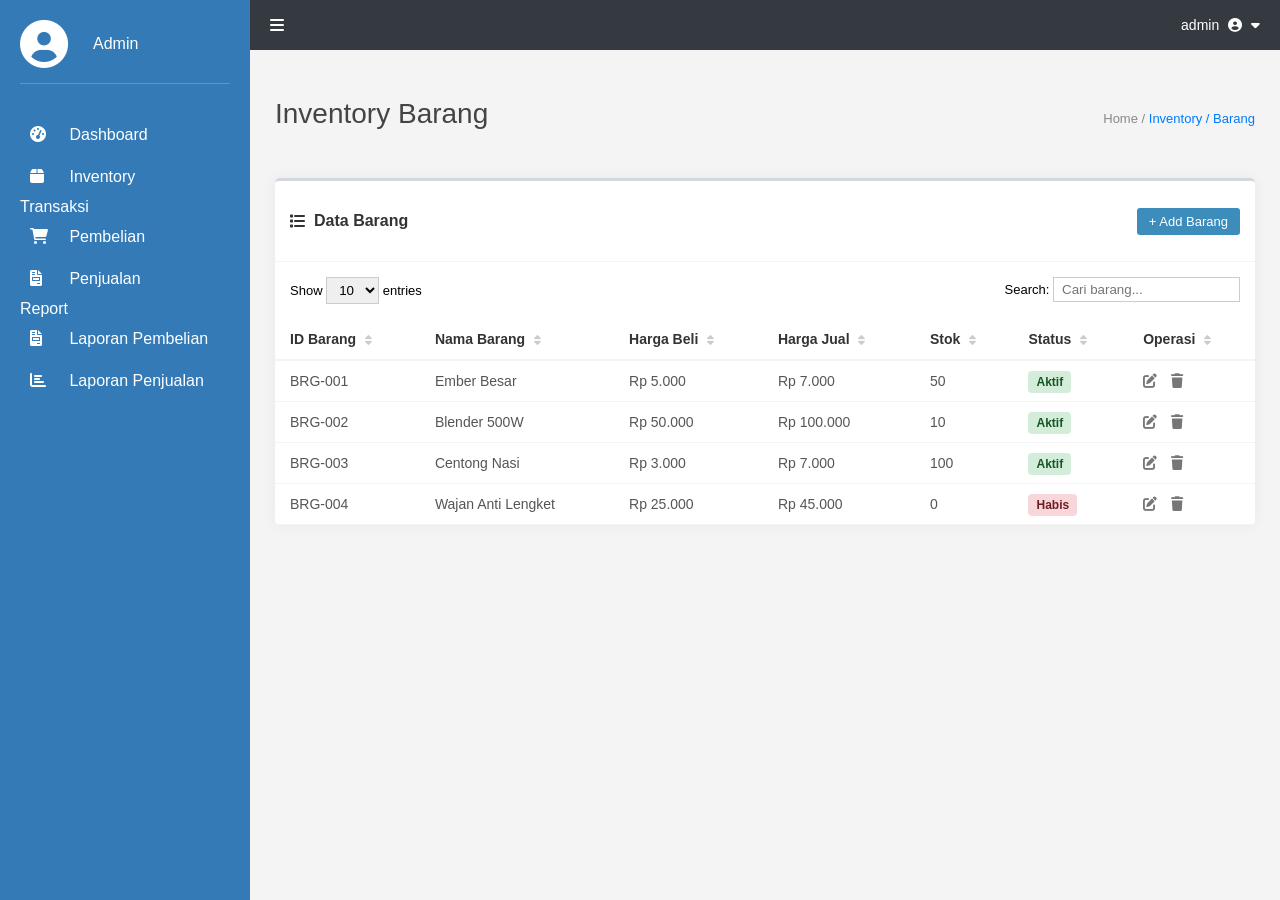
==== inventoriBarang.html @ 8b33511d "Update inventoriBarang.html" ====
<!DOCTYPE html>
<html lang="id">
<head>
    <meta charset="UTF-8">
    <meta name="viewport" content="width=device-width, initial-scale=1.0">
    <title>Sistem Inventaris - Data Barang</title>
    <link rel="stylesheet" href="https://cdnjs.cloudflare.com/ajax/libs/font-awesome/6.0.0/css/all.min.css">
    
    <style>
        body {
            font-family: 'Segoe UI', Arial, sans-serif;
            margin: 0;
            padding: 0;
            display: flex;
            height: 100vh;
            background-color: #f4f4f4;
        }
        
        /* SIDEBAR STYLING */
        .sidebar {
            width: 250px;
            background-color: #337ab7;
            color: #fff;
            padding: 20px;
            box-sizing: border-box;
            flex-shrink: 0;
        }

        .admin-profile {
            display: flex;
            align-items: center;
            margin-bottom: 30px;
            padding-bottom: 15px;
            border-bottom: 1px solid rgba(255, 255, 255, 0.2);
        }

        .admin-profile i {
            font-size: 3rem;
            margin-right: 15px;
        }

        .sidebar a {
            display: block;
            color: #fff;
            text-decoration: none;
            padding: 12px 10px;
            border-radius: 4px;
            transition: background-color 0.3s;
        }

        .sidebar a i:first-child {
            width: 25px;
            margin-right: 10px;
        }

        .sidebar a:hover {
            background-color: rgba(255, 255, 255, 0.1);
        }

        .sidebar h3 {
            margin-top: 25px;
            margin-bottom: 10px;
            font-size: 0.85rem;
            text-transform: uppercase;
            letter-spacing: 1px;
            color: rgba(255, 255, 255, 0.6);
        }
        /* MAIN CONTENT STYLING */
        .main-wrapper { flex-grow: 1; display: flex; flex-direction: column; }
        header { height: 50px; background-color: #343a40; display: flex; align-items: center; justify-content: space-between; padding: 0 20px; color: white; }
        .content-area { padding: 25px; }
        
        .page-title { display: flex; justify-content: space-between; align-items: baseline; margin-bottom: 25px; }
        .page-title h1 { font-weight: 400; font-size: 28px; color: #444; }
        .breadcrumb { font-size: 13px; color: #888; }
        .breadcrumb span { color: #007bff; }
        
        .card { background: white; border-radius: 5px; box-shadow: 0 0 15px rgba(0,0,0,0.05); border-top: 3px solid #d2d6de; }
        .card-header { padding: 15px; border-bottom: 1px solid #f4f4f4; display: flex; justify-content: space-between; align-items: center; }
        .card-header h3 { font-size: 16px; color: #333; display: flex; align-items: center; gap: 8px; }
        
        .btn-blue { background-color: #3c8dbc; color: white; border: none; padding: 6px 12px; border-radius: 3px; cursor: pointer; font-size: 13px; }
        .btn-blue:hover { background-color: #367fa9; }
        
        .table-filter { padding: 15px; display: flex; justify-content: space-between; font-size: 13px; }
        .table-filter input, .table-filter select { border: 1px solid #ccc; padding: 4px 8px; outline: none; }
        
        table { width: 100%; border-collapse: collapse; }
        th { text-align: left; padding: 12px 15px; border-bottom: 2px solid #f4f4f4; font-size: 14px; color: #333; cursor: pointer; }
        th i { font-size: 11px; color: #ccc; margin-left: 5px; }
        td { padding: 12px 15px; border-bottom: 1px solid #f4f4f4; font-size: 14px; color: #555; }
        tr:hover { background-color: #f9f9f9; }
        
        .opsi-icons i { margin-right: 10px; cursor: pointer; color: #777; }
        .opsi-icons i:hover { color: #333; }
        
        .status-badge { padding: 4px 8px; border-radius: 4px; font-size: 12px; font-weight: bold; }
        .status-aktif { background-color: #d4edda; color: #155724; }
        .status-habis { background-color: #f8d7da; color: #721c24; }
    </style>
</head>
<body>

    <aside class="sidebar">
        <div class="admin-profile">
            <i class="fas fa-user-circle"></i>
            <a href="Admin">Admin</a>
        </div>
        
        <nav>
            <!-- Link ke Dashboard -->
            <a href="Dashboard.html"><i class="fa fa-tachometer-alt"></i> Dashboard</a>
            
            <!-- Link Inventory Barang (Active) -->
            <a href="inventoriBarang.html" class="active"><i class="fa fa-box"></i> Inventory</a>
            
            <div class="section-label">Transaksi</div>
            <a href="Pembelian.html"><i class="fa fa-shopping-cart"></i> Pembelian</a>
            <a href="penjualan.html"><i class="fa fa-file-invoice"></i> Penjualan</a>
            
            <div class="section-label">Report</div>
            <!-- Link ke Laporan Pembelian -->
            <a href="LaporanPembelian.html"><i class="fa fa-file-invoice"></i> Laporan Pembelian</a>
            <!-- Link ke Laporan Penjualan -->
            <a href="LaporanPenjualan.html"><i class="fa fa-chart-bar"></i> Laporan Penjualan</a>
        </nav>
    </aside>

    <div class="main-wrapper">
        <header>
            <i class="fa fa-bars" style="cursor: pointer;"></i>
            <div style="font-size: 14px;">
                admin <i class="fa fa-user-circle" style="margin: 0 5px;"></i> <i class="fa fa-caret-down"></i>
            </div>
        </header>

        <section class="content-area">
            <div class="page-title">
                <h1>Inventory Barang</h1>
                <div class="breadcrumb">Home / <span>Inventory / Barang</span></div>
            </div>

            <div class="card">
                <div class="card-header">
                    <h3><i class="fa fa-list"></i> Data Barang</h3>
                    <button class="btn-blue" onclick="alert('Tambah Barang diklik!')">+ Add Barang</button>
                </div>

                <div class="table-filter">
                    <div>
                        Show 
                        <select>
                            <option>10</option>
                            <option>25</option>
                            <option>50</option>
                        </select> 
                        entries
                    </div>
                    <div>
                        Search: <input type="text" placeholder="Cari barang...">
                    </div>
                </div>

                <table>
                    <thead>
                        <tr>
                            <th>ID Barang <i class="fa fa-sort"></i></th>
                            <th>Nama Barang <i class="fa fa-sort"></i></th>
                            <th>Harga Beli <i class="fa fa-sort"></i></th>
                            <th>Harga Jual <i class="fa fa-sort"></i></th>
                            <th>Stok <i class="fa fa-sort"></i></th>
                            <th>Status <i class="fa fa-sort"></i></th>
                            <th>Operasi <i class="fa fa-sort"></i></th>
                        </tr>
                    </thead>
                    <tbody>
                        <tr>
                            <td>BRG-001</td>
                            <td>Ember Besar</td>
                            <td>Rp 5.000</td>
                            <td>Rp 7.000</td>
                            <td>50</td>
                            <td><span class="status-badge status-aktif">Aktif</span></td>
                            <td class="opsi-icons">
                                <i class="fa fa-edit" title="Edit"></i>
                                <i class="fa fa-trash" title="Hapus"></i>
                            </td>
                        </tr>
                        <tr>
                            <td>BRG-002</td>
                            <td>Blender 500W</td>
                            <td>Rp 50.000</td>
                            <td>Rp 100.000</td>
                            <td>10</td>
                            <td><span class="status-badge status-aktif">Aktif</span></td>
                            <td class="opsi-icons">
                                <i class="fa fa-edit" title="Edit"></i>
                                <i class="fa fa-trash" title="Hapus"></i>
                            </td>
                        </tr>
                        <tr>
                            <td>BRG-003</td>
                            <td>Centong Nasi</td>
                            <td>Rp 3.000</td>
                            <td>Rp 7.000</td>
                            <td>100</td>
                            <td><span class="status-badge status-aktif">Aktif</span></td>
                            <td class="opsi-icons">
                                <i class="fa fa-edit" title="Edit"></i>
                                <i class="fa fa-trash" title="Hapus"></i>
                            </td>
                        </tr>
                        <tr>
                            <td>BRG-004</td>
                            <td>Wajan Anti Lengket</td>
                            <td>Rp 25.000</td>
                            <td>Rp 45.000</td>
                            <td>0</td>
                            <td><span class="status-badge status-habis">Habis</span></td>
                            <td class="opsi-icons">
                                <i class="fa fa-edit" title="Edit"></i>
                                <i class="fa fa-trash" title="Hapus"></i>
                            </td>
                        </tr>
                    </tbody>
                </table>
            </div>
        </section>
    </div>

</body>
</html>
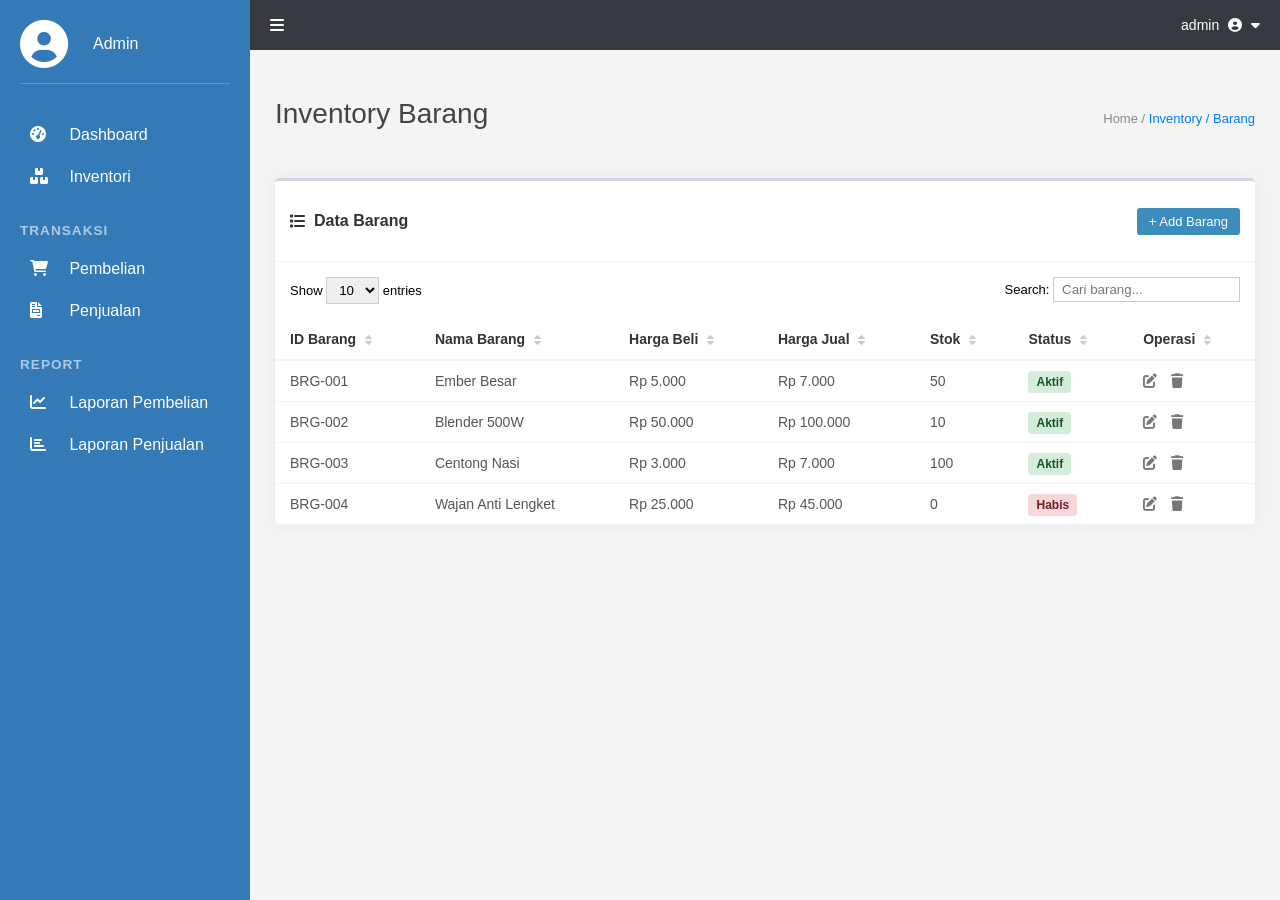
==== commit da4f8462: "Refactor sidebar links and update icons" ====
--- a/inventoriBarang.html
+++ b/inventoriBarang.html
@@ -15,8 +15,7 @@
             height: 100vh;
             background-color: #f4f4f4;
         }
-        
-        /* SIDEBAR STYLING */
+
         .sidebar {
             width: 250px;
             background-color: #337ab7;
@@ -65,7 +64,6 @@
             letter-spacing: 1px;
             color: rgba(255, 255, 255, 0.6);
         }
-        /* MAIN CONTENT STYLING */
         .main-wrapper { flex-grow: 1; display: flex; flex-direction: column; }
         header { height: 50px; background-color: #343a40; display: flex; align-items: center; justify-content: space-between; padding: 0 20px; color: white; }
         .content-area { padding: 25px; }
@@ -108,21 +106,16 @@
         </div>
         
         <nav>
-            <!-- Link ke Dashboard -->
-            <a href="Dashboard.html"><i class="fa fa-tachometer-alt"></i> Dashboard</a>
-            
-            <!-- Link Inventory Barang (Active) -->
-            <a href="inventoriBarang.html" class="active"><i class="fa fa-box"></i> Inventory</a>
-            
-            <div class="section-label">Transaksi</div>
-            <a href="Pembelian.html"><i class="fa fa-shopping-cart"></i> Pembelian</a>
-            <a href="penjualan.html"><i class="fa fa-file-invoice"></i> Penjualan</a>
-            
-            <div class="section-label">Report</div>
-            <!-- Link ke Laporan Pembelian -->
-            <a href="LaporanPembelian.html"><i class="fa fa-file-invoice"></i> Laporan Pembelian</a>
-            <!-- Link ke Laporan Penjualan -->
-            <a href="LaporanPenjualan.html"><i class="fa fa-chart-bar"></i> Laporan Penjualan</a>
+        <a href="Dashboard.html"><i class="fas fa-tachometer-alt"></i> Dashboard</a>
+        <a href="inventoriBarang.html"><i class="fas fa-boxes-stacked"></i> Inventori</a>
+        
+        <h3>Transaksi</h3>
+        <a href="Pembelian.html"><i class="fas fa-shopping-cart"></i> Pembelian</a>
+        <a href="Penjualan.html"><i class="fas fa-file-invoice"></i> Penjualan</a>
+        
+        <h3>Report</h3>
+        <a href="LaporanPembelian.html"><i class="fas fa-chart-line"></i> Laporan Pembelian</a>
+        <a href="LaporanPenjualan.html"><i class="fas fa-chart-bar"></i> Laporan Penjualan</a>
         </nav>
     </aside>
 
